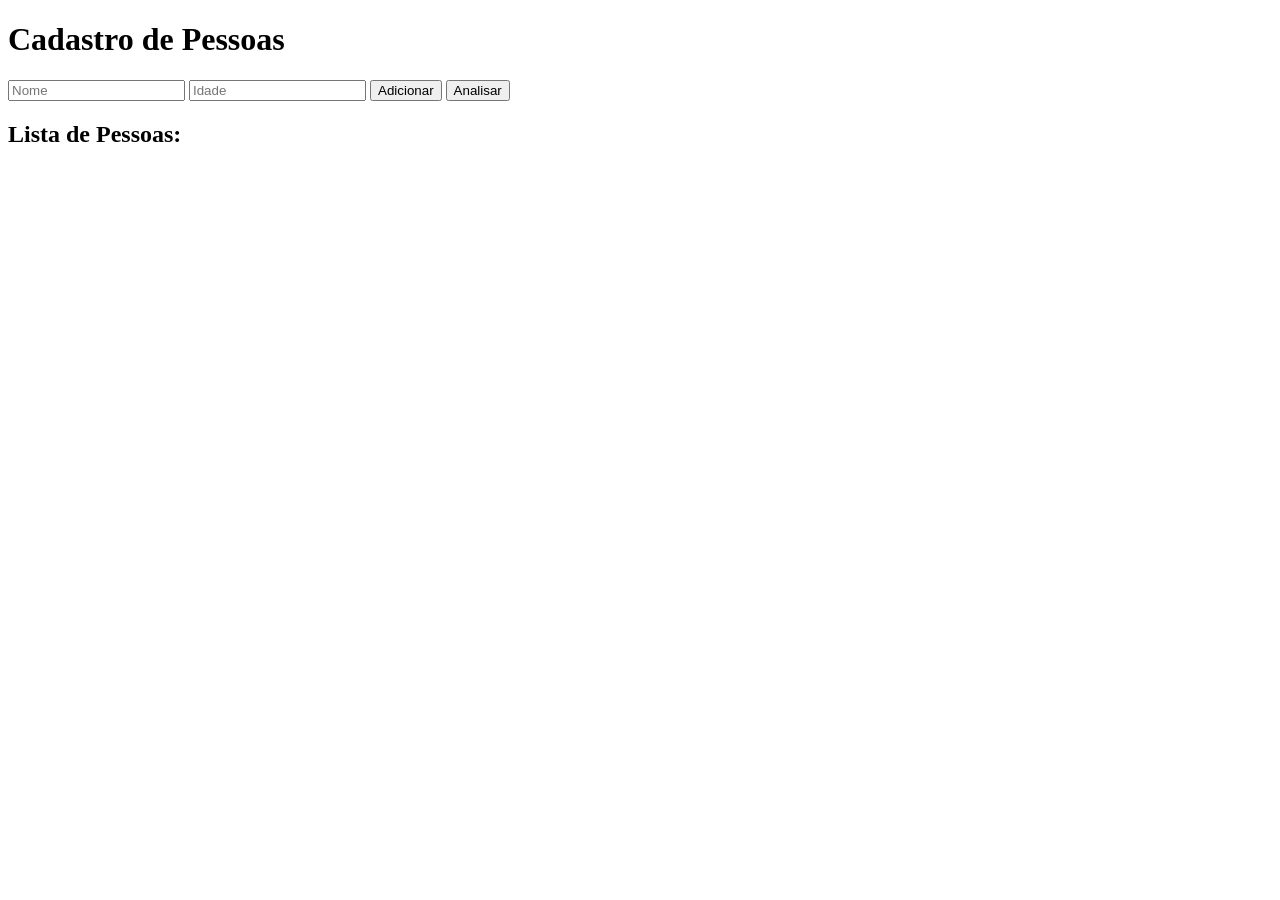
==== javascript.html @ 7a175228 "Add files via upload" ====
<!DOCTYPE html>
<html>
<head>
    <title>Sistema de Cadastro</title>
</head>
<body>

<h1>Cadastro de Pessoas</h1>

<input type="text" id="nome" placeholder="Nome">
<input type="number" id="idade" placeholder="Idade">

<button onclick="adicionar()">Adicionar</button>
<button onclick="analisar1()">Analisar</button>

<h2>Lista de Pessoas:</h2>
<ul id="lista"></ul>

<h2 id="resultado"></h2>

<script src="script.js"></script>

</body>
</html>
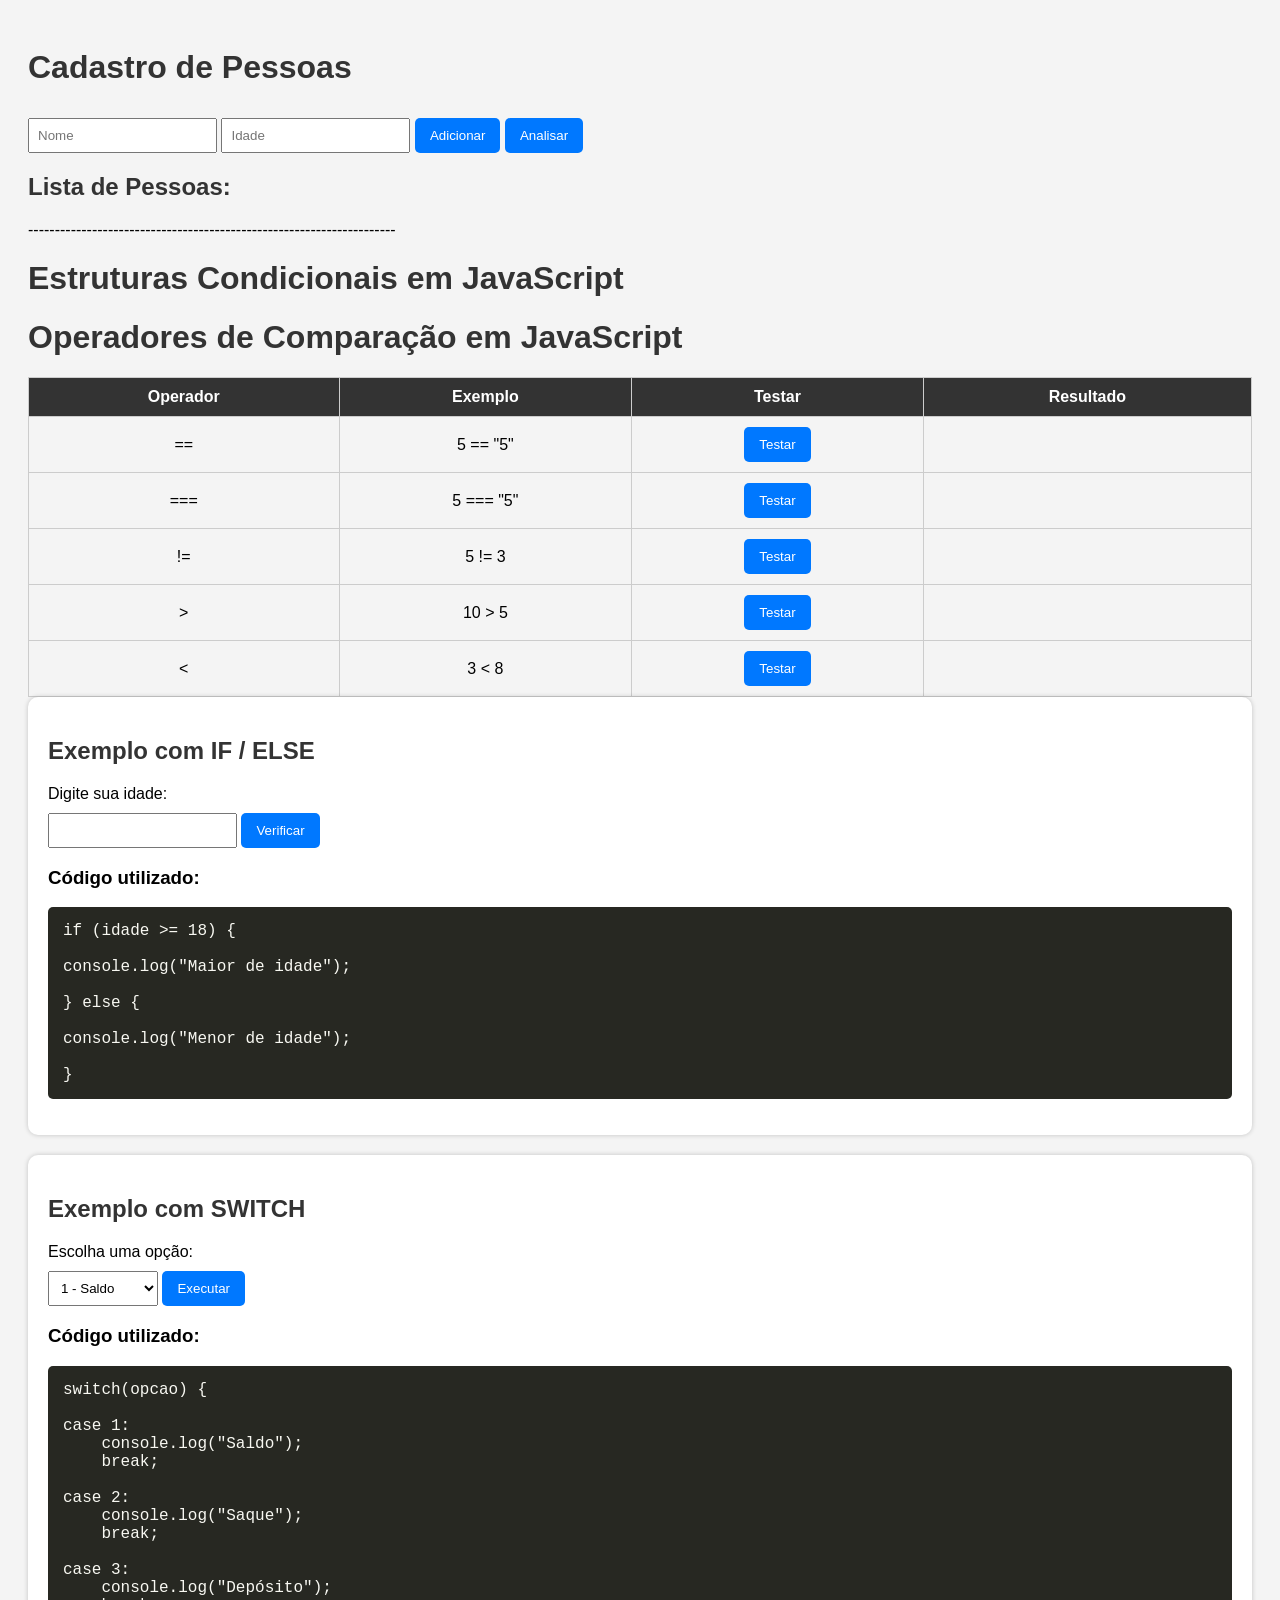
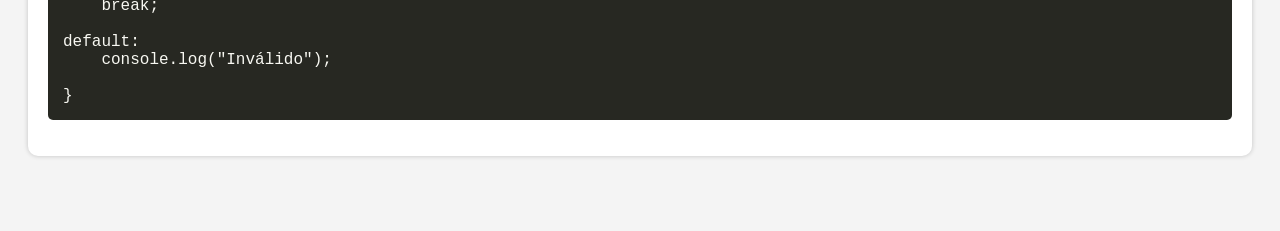
==== commit ef34f2e6: "Add files via upload" ====
--- a/javascript.html
+++ b/javascript.html
@@ -1,24 +1,179 @@
 <!DOCTYPE html>
 <html>
+
 <head>
     <title>Sistema de Cadastro</title>
+    <link rel="stylesheet" href="javascript-css.css">
 </head>
+
 <body>
 
-<h1>Cadastro de Pessoas</h1>
 
-<input type="text" id="nome" placeholder="Nome">
-<input type="number" id="idade" placeholder="Idade">
+    <h1>Cadastro de Pessoas</h1>
 
-<button onclick="adicionar()">Adicionar</button>
-<button onclick="analisar1()">Analisar</button>
+    <input type="text" id="nome" placeholder="Nome">
+    <input type="number" id="idade" placeholder="Idade">
 
-<h2>Lista de Pessoas:</h2>
-<ul id="lista"></ul>
+    <button onclick="adicionar()">Adicionar</button>
+    <button onclick="analisar1()">Analisar</button>
 
-<h2 id="resultado"></h2>
+    <h2>Lista de Pessoas:</h2>
+    <ul id="lista"></ul>
 
-<script src="script.js"></script>
+    <h2 id="resultado"></h2>
+
+
+    <p>---------------------------------------------------------------------</p>
+    <h1>Estruturas Condicionais em JavaScript</h1>
+
+    <!-- TABELA DE COMPARAÇÃO -->
+
+    <h1>Operadores de Comparação em JavaScript</h1>
+
+    <table>
+        <tr>
+            <th>Operador</th>
+            <th>Exemplo</th>
+            <th>Testar</th>
+            <th>Resultado</th>
+        </tr>
+
+        <tr>
+            <td>==</td>
+            <td>5 == "5"</td>
+            <td>
+                <button onclick='testar(5 == "5", "r1")'>
+                    Testar
+                </button>
+            </td>
+            <td id="r1" class="resultado"></td>
+        </tr>
+
+        <tr>
+            <td>===</td>
+            <td>5 === "5"</td>
+            <td>
+                <button onclick='testar(5 === "5", "r2")'>
+                    Testar
+                </button>
+            </td>
+            <td id="r2" class="resultado"></td>
+        </tr>
+
+        <tr>
+            <td>!=</td>
+            <td>5 != 3</td>
+            <td>
+                <button onclick='testar(5 != 3, "r3")'>
+                    Testar
+                </button>
+            </td>
+            <td id="r3" class="resultado"></td>
+        </tr>
+
+        <tr>
+            <td>></td>
+            <td>10 > 5</td>
+            <td>
+                <button onclick='testar(10 > 5, "r4")'>
+                    Testar
+                </button>
+            </td>
+            <td id="r4" class="resultado"></td>
+        </tr>
+
+        <tr>
+            <td>&lt;</td>
+            <td>3 < 8</td>
+            <td>
+                <button onclick='testar(3 < 8, "r5")'>
+                    Testar
+                </button>
+            </td>
+            <td id="r5" class="resultado"></td>
+        </tr>
+    </table>
+
+    <!-- EXEMPLO IF / ELSE -->
+
+    <div class="bloco">
+
+        <h2>Exemplo com IF / ELSE</h2>
+
+        <label>Digite sua idade:</label>
+        <br>
+        <input type="number" id="idadeTeste">
+        <button onclick="verificarIdade()">
+            Verificar
+        </button>
+        <p id="resultadoIf"></p>
+        <h3>Código utilizado:</h3>
+
+        <pre>
+if (idade >= 18) {
+
+console.log("Maior de idade");
+
+} else {
+
+console.log("Menor de idade");
+
+}
+</pre>
+
+    </div>
+
+    <!-- EXEMPLO SWITCH -->
+
+    <div class="bloco">
+
+        <h2>Exemplo com SWITCH</h2>
+
+        <label>Escolha uma opção:</label>
+
+        <br>
+
+        <select id="opcao">
+
+            <option value="1">1 - Saldo</option>
+            <option value="2">2 - Saque</option>
+            <option value="3">3 - Depósito</option>
+
+        </select>
+
+        <button onclick="menuBanco()">
+            Executar
+        </button>
+
+        <p id="resultadoSwitch"></p>
+
+        <h3>Código utilizado:</h3>
+
+        <pre>
+switch(opcao) {
+
+case 1:
+    console.log("Saldo");
+    break;
+
+case 2:
+    console.log("Saque");
+    break;
+
+case 3:
+    console.log("Depósito");
+    break;
+
+default:
+    console.log("Inválido");
+
+}
+</pre>
+
+    </div>
+
+    <script src="script.js"></script>
 
 </body>
+
 </html>
--- a/javascript-css.css
+++ b/javascript-css.css
@@ -0,0 +1,67 @@
+body {
+    font-family: Arial, Helvetica, sans-serif;
+    background-color: #f4f4f4;
+    padding: 20px;
+}
+
+h1, h2 {
+    color: #333;
+}
+
+.bloco {
+    background-color: white;
+    padding: 20px;
+    margin-bottom: 20px;
+    border-radius: 10px;
+    box-shadow: 0px 0px 5px rgba(0,0,0,0.2);
+}
+
+table {
+    width: 100%;
+    border-collapse: collapse;
+}
+
+table th, table td {
+    border: 1px solid #ccc;
+    padding: 10px;
+    text-align: center;
+}
+
+table th {
+    background-color: #333;
+    color: white;
+}
+
+button {
+    padding: 10px 15px;
+    border: none;
+    background-color: #0078ff;
+    color: white;
+    border-radius: 5px;
+    cursor: pointer;
+}
+
+button:hover {
+    background-color: #005fd1;
+}
+
+#resultadoIf,
+#resultadoSwitch {
+    margin-top: 15px;
+    font-weight: bold;
+    color: darkblue;
+}
+
+input, select {
+    padding: 8px;
+    margin-top: 10px;
+}
+
+pre {
+    background-color: #272822;
+    color: #f8f8f2;
+    padding: 15px;
+    overflow-x: auto;
+    border-radius: 5px;
+    font-size: large;
+}
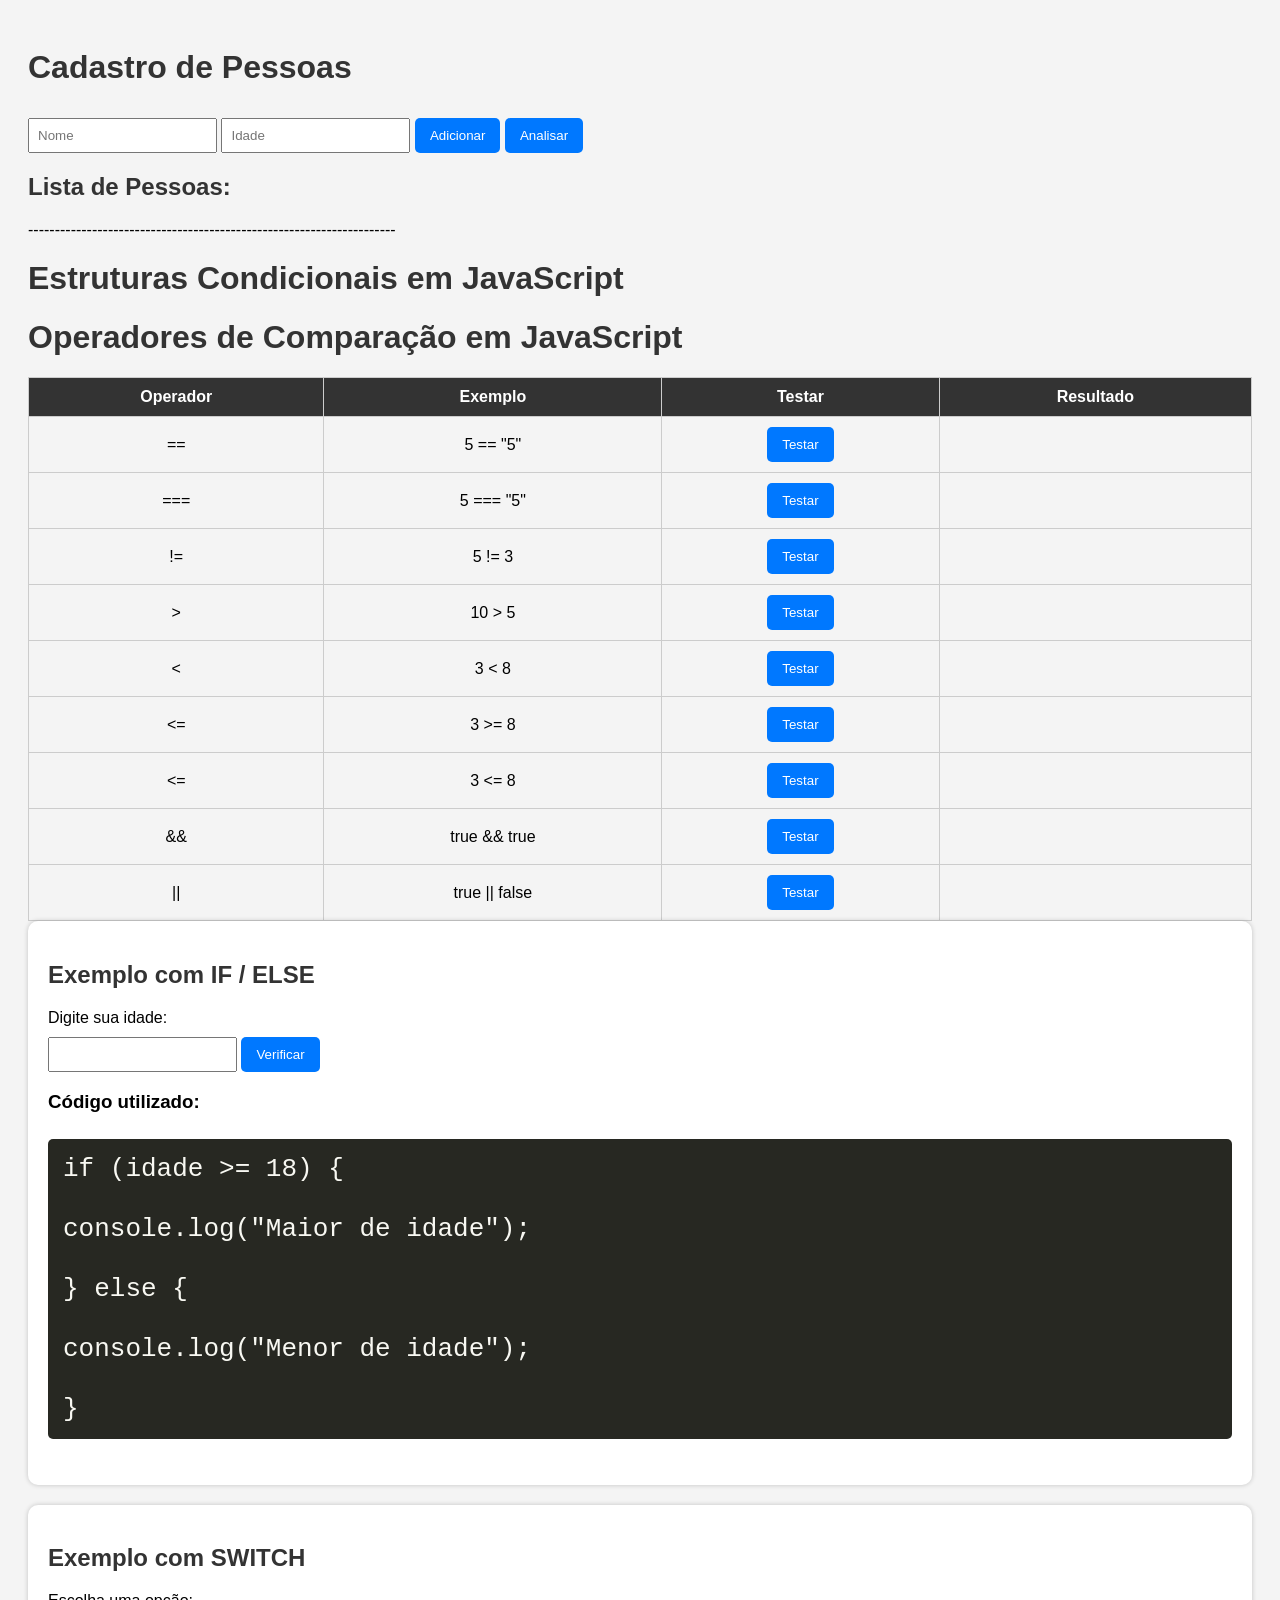
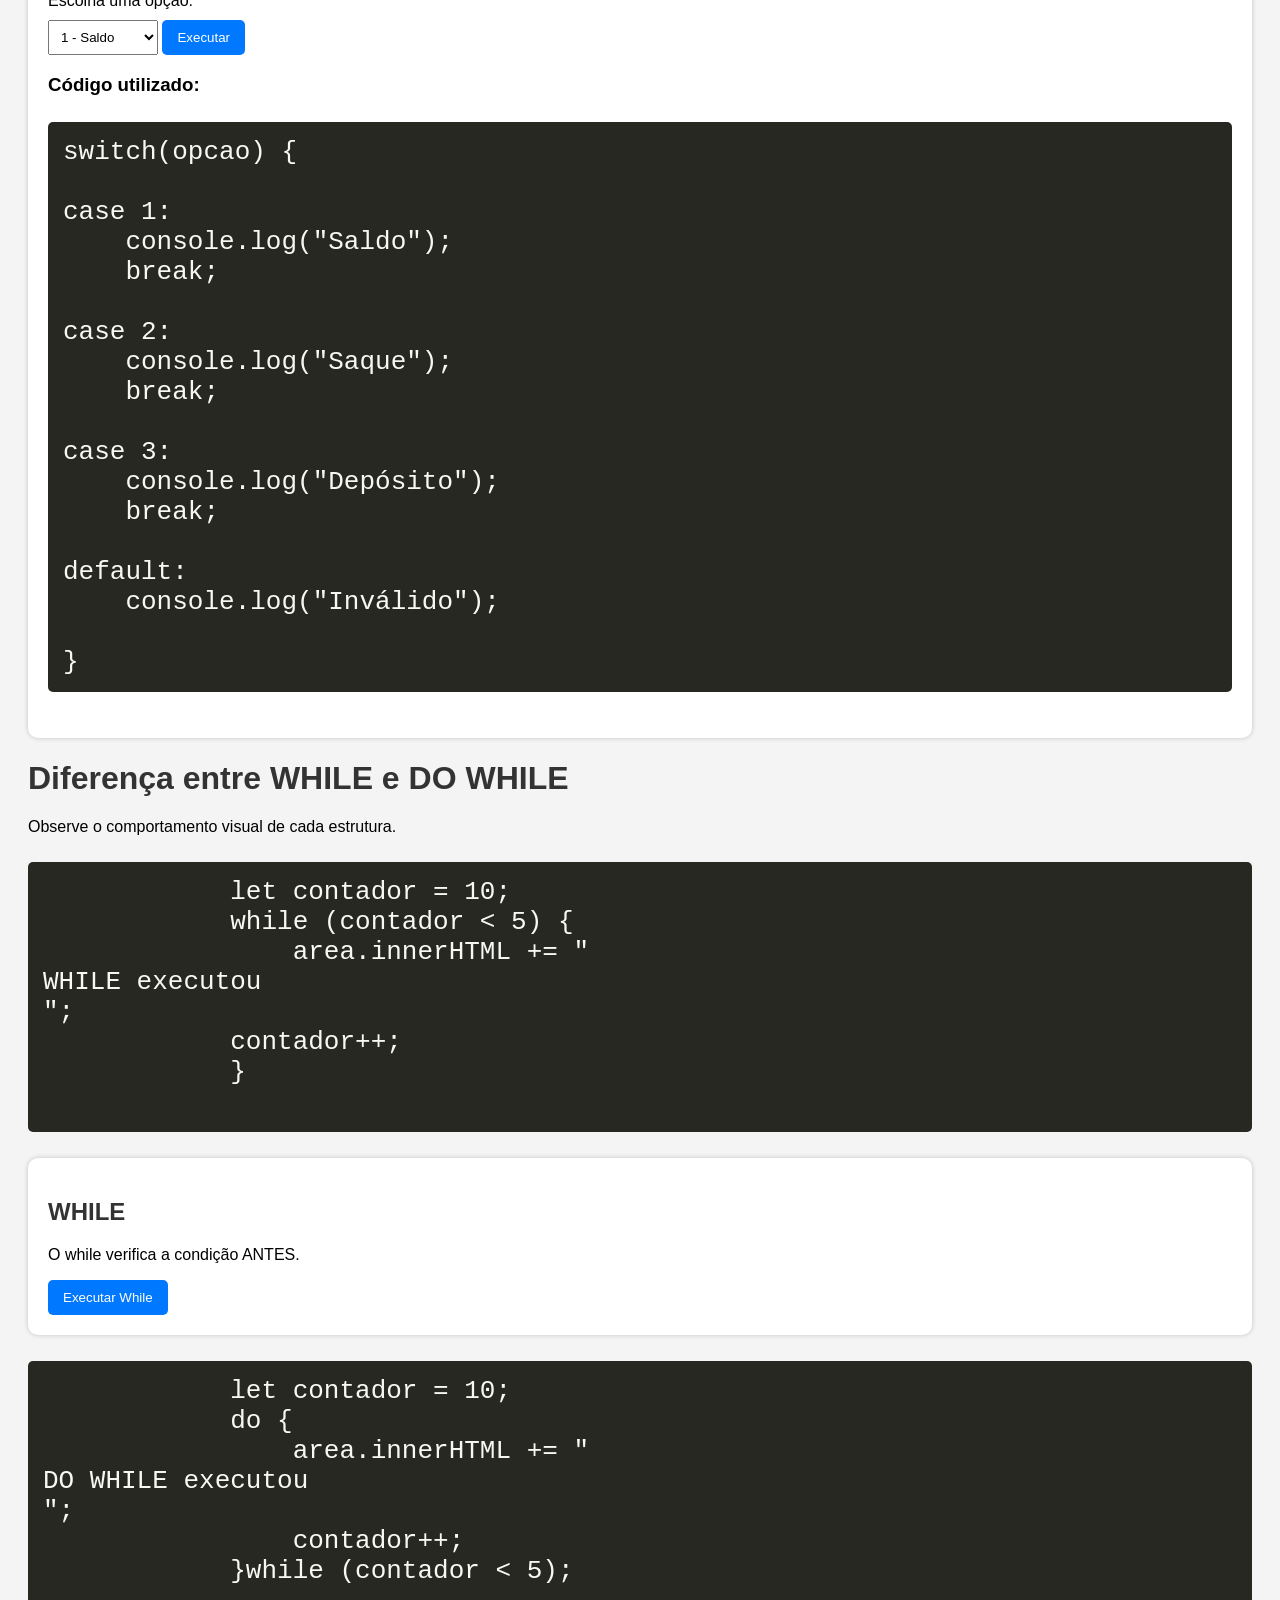
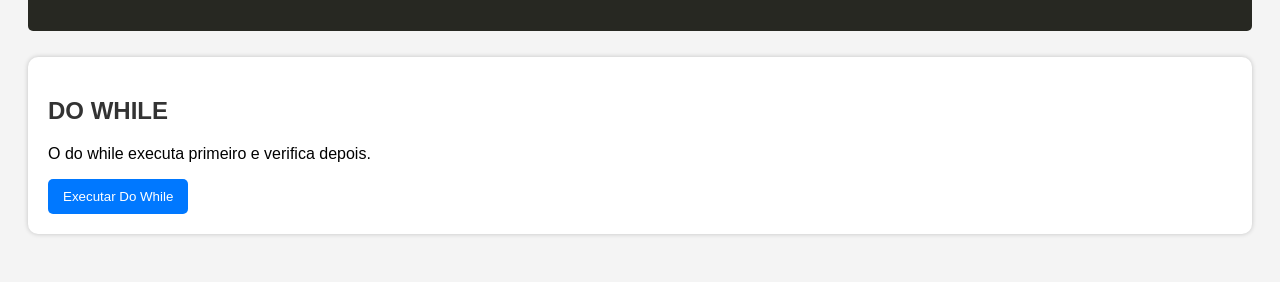
==== commit b2a37207: "Add files via upload" ====
--- a/javascript.html
+++ b/javascript.html
@@ -91,6 +91,50 @@
                 </button>
             </td>
             <td id="r5" class="resultado"></td>
+        </tr>
+
+        <tr>
+            <td>&lt;=</td>
+            <td>3 >= 8</td>
+            <td>
+                <button onclick='testar(3 >= 8, "r6")'>
+                    Testar
+                </button>
+            </td>
+            <td id="r6" class="resultado"></td>
+        </tr>
+
+        <tr>
+            <td>&lt;=</td>
+            <td>3 <= 8</td>
+            <td>
+                <button onclick='testar(3 <= 8, "r7")'>
+                    Testar
+                </button>
+            </td>
+            <td id="r7" class="resultado"></td>
+        </tr>
+
+        <tr>
+            <td> && </td>
+            <td>true && true</td>
+            <td>
+                <button onclick='testar(true && true, "r8")'>
+                    Testar
+                </button>
+            </td>
+            <td id="r8" class="resultado"></td>
+        </tr>
+
+        <tr>
+            <td>||</td>
+            <td>true || false</td>
+            <td>
+                <button onclick='testar(true || false, "r9")'>
+                    Testar
+                </button>
+            </td>
+            <td id="r9" class="resultado"></td>
         </tr>
     </table>
 
@@ -172,6 +216,72 @@
 
     </div>
 
+    <h1>Diferença entre WHILE e DO WHILE</h1>
+
+    <p>
+        Observe o comportamento visual de cada estrutura.
+    </p>
+
+    <div class="container">
+
+        <!-- WHILE -->
+        <pre>
+            let contador = 10;
+            while (contador < 5) {
+                area.innerHTML += "<div class='caixa'>WHILE executou</div>";
+            contador++; 
+            }
+        </pre>
+
+        <div class="bloco">
+
+            <h2>WHILE</h2>
+
+            <p>
+                O while verifica a condição ANTES.
+            </p>
+
+            <button onclick="executarWhile()">
+                Executar While
+            </button>
+
+            <div id="whileResultado" class="resultado"></div>
+
+        </div>
+
+        <!-- DO WHILE -->
+
+        <pre>
+            let contador = 10;
+            do {
+                area.innerHTML += "<div class='caixa'>DO WHILE executou</div>";
+                contador++;
+            }while (contador < 5);
+        </pre>
+
+        <div class="bloco">
+
+            <h2>DO WHILE</h2>
+
+            <p>
+                O do while executa primeiro e verifica depois.
+            </p>
+
+            <button onclick="executarDoWhile()">
+                Executar Do While
+            </button>
+
+            <div id="doWhileResultado" class="resultado"></div>
+
+        </div>
+
+    </div>
+
+
+
+
+
+
     <script src="script.js"></script>
 
 </body>
--- a/javascript-css.css
+++ b/javascript-css.css
@@ -4,7 +4,8 @@
     padding: 20px;
 }
 
-h1, h2 {
+h1,
+h2 {
     color: #333;
 }
 
@@ -13,7 +14,7 @@
     padding: 20px;
     margin-bottom: 20px;
     border-radius: 10px;
-    box-shadow: 0px 0px 5px rgba(0,0,0,0.2);
+    box-shadow: 0px 0px 5px rgba(0, 0, 0, 0.2);
 }
 
 table {
@@ -21,7 +22,8 @@
     border-collapse: collapse;
 }
 
-table th, table td {
+table th,
+table td {
     border: 1px solid #ccc;
     padding: 10px;
     text-align: center;
@@ -52,7 +54,8 @@
     color: darkblue;
 }
 
-input, select {
+input,
+select {
     padding: 8px;
     margin-top: 10px;
 }
@@ -63,5 +66,5 @@
     padding: 15px;
     overflow-x: auto;
     border-radius: 5px;
-    font-size: large;
-}
+    font-size: xx-large;
+}
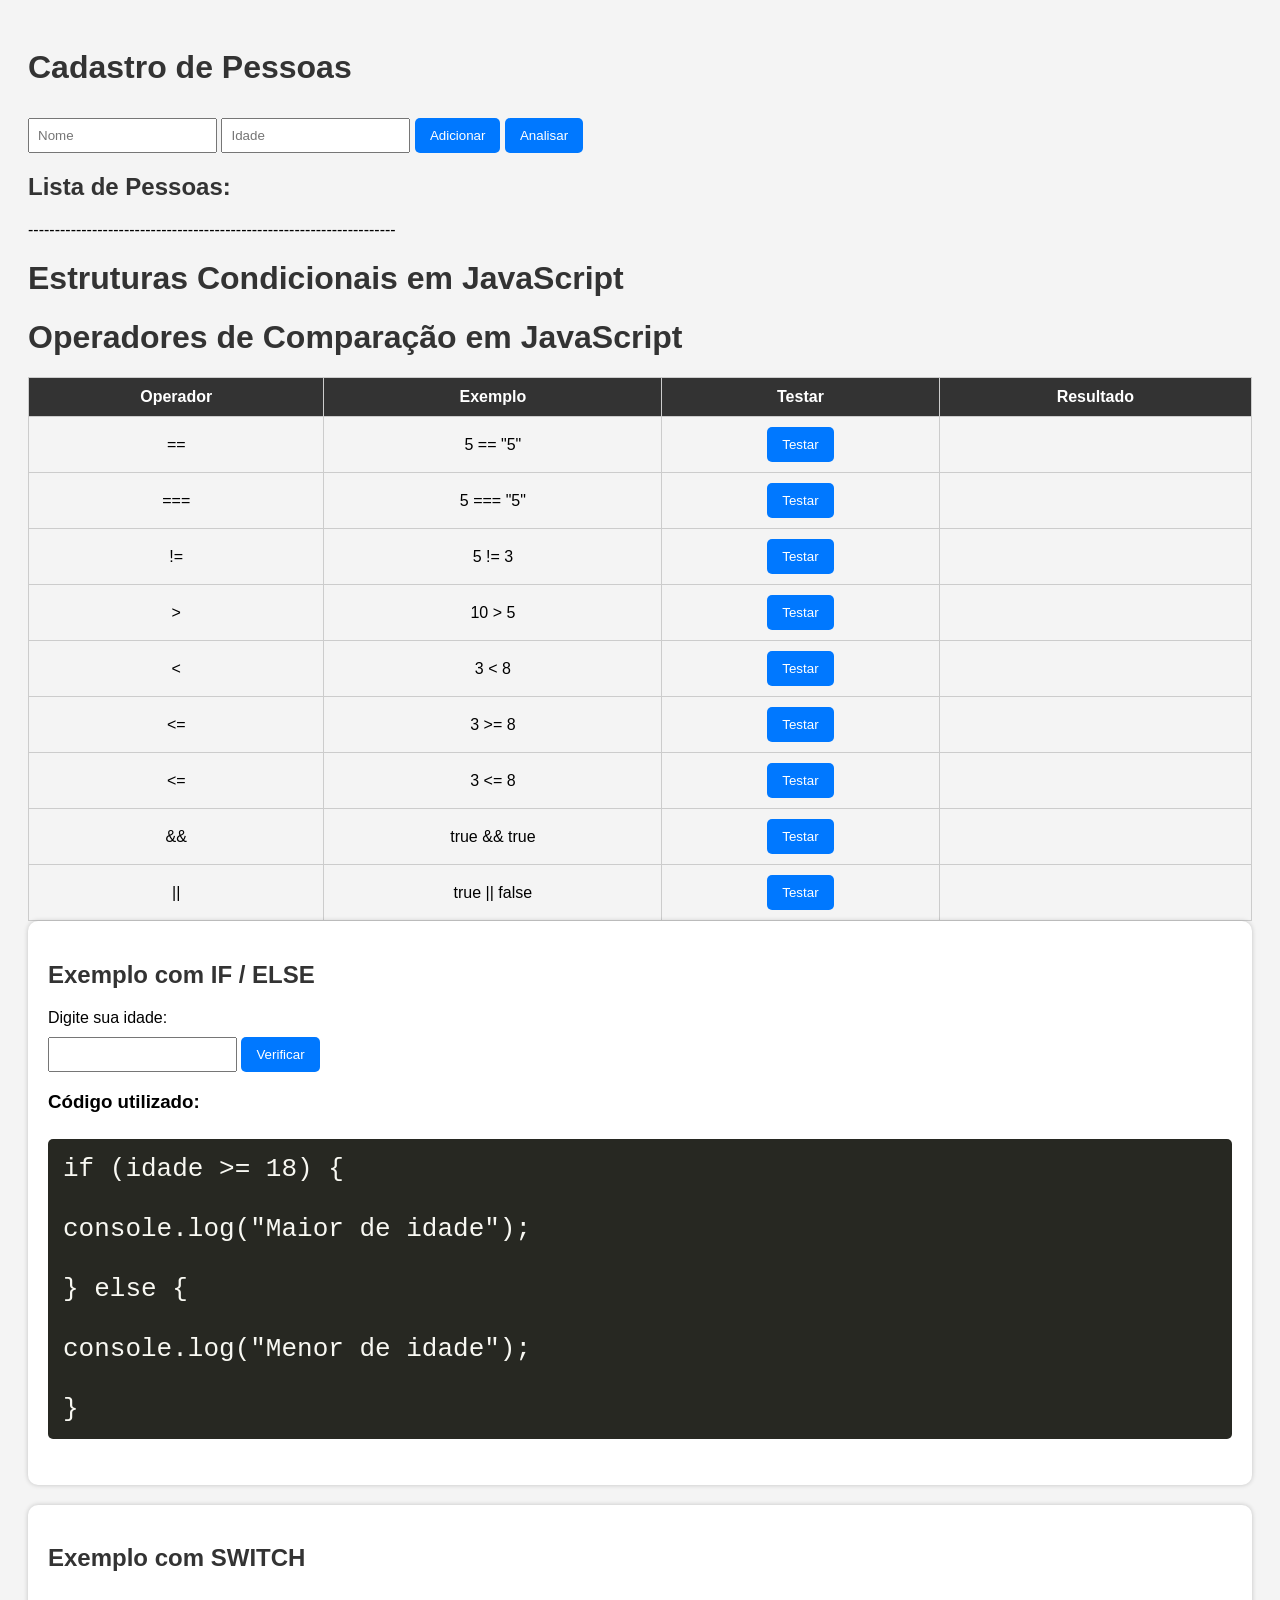
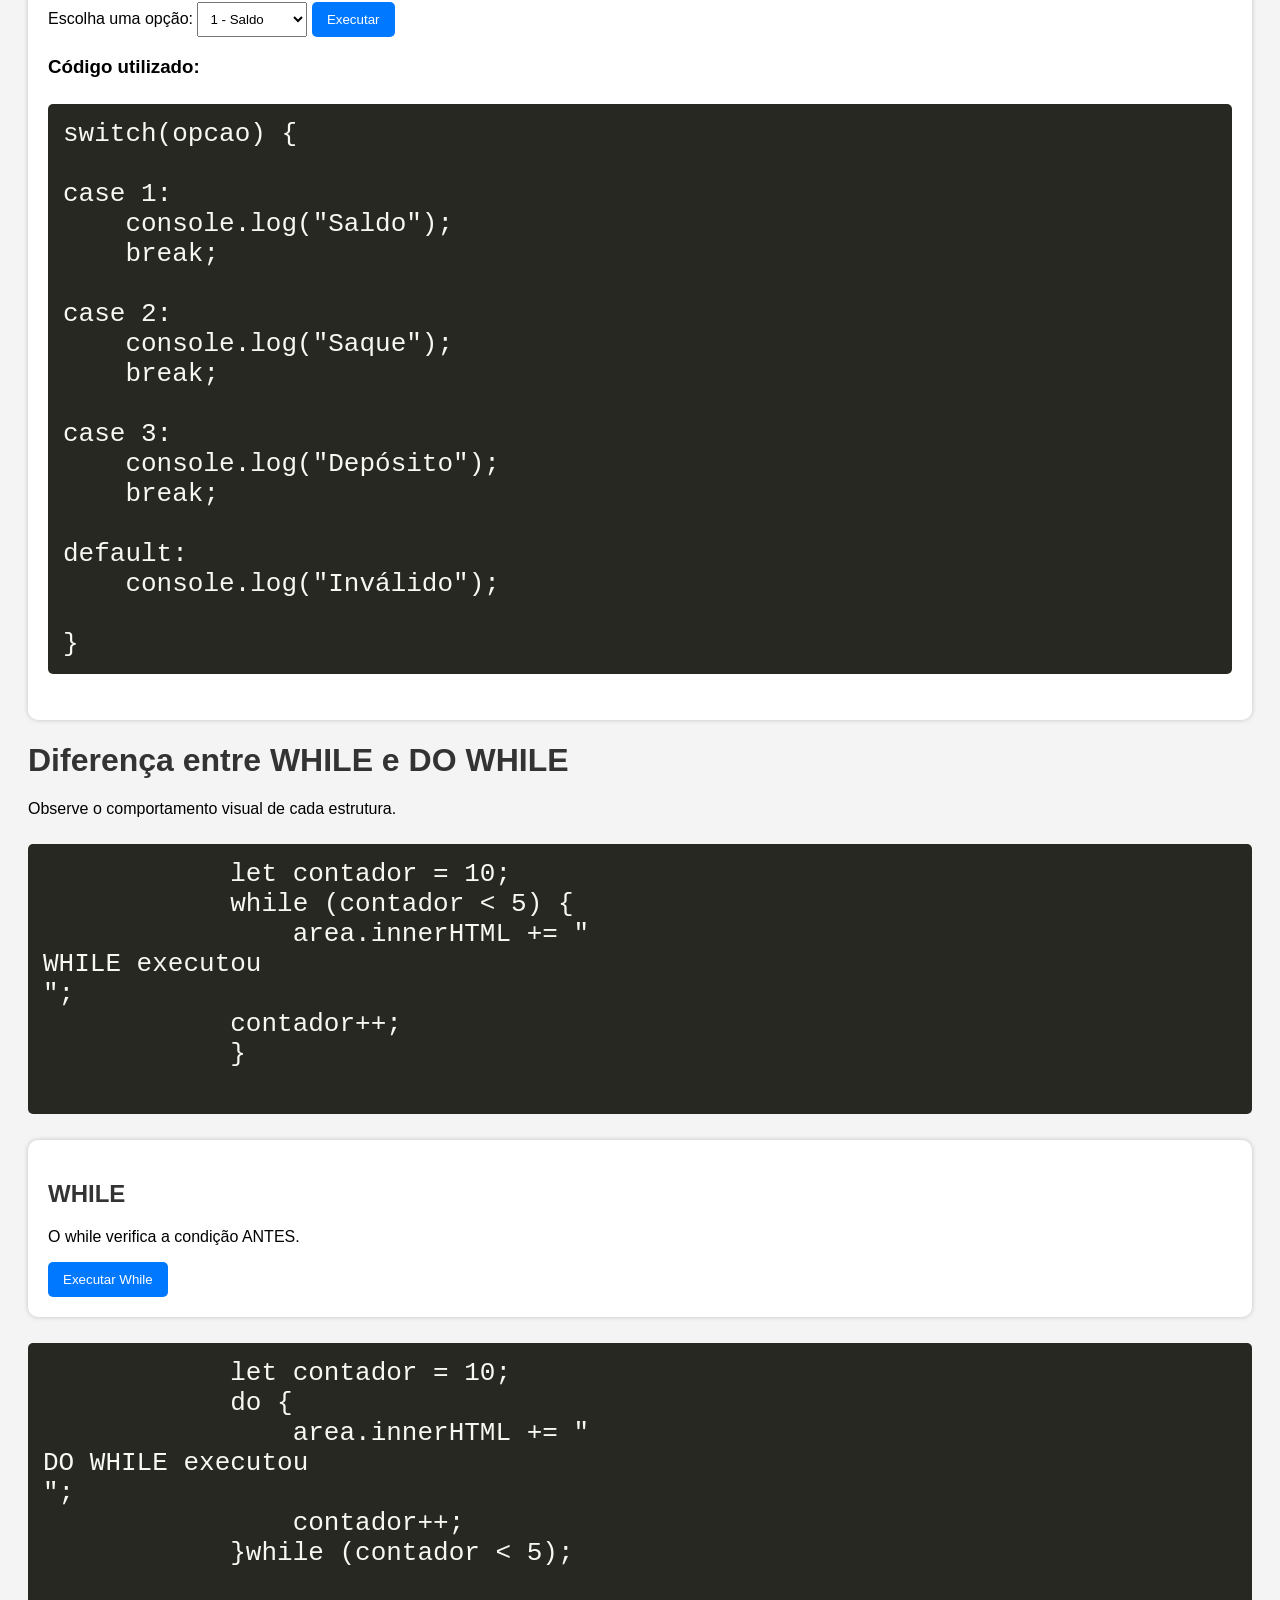
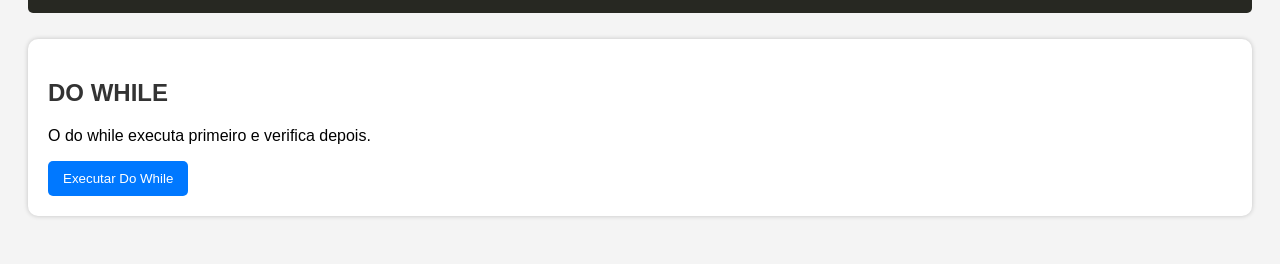
==== commit 91e714ed: "Listener" ====
--- a/javascript.html
+++ b/javascript.html
@@ -174,9 +174,7 @@
         <h2>Exemplo com SWITCH</h2>
 
         <label>Escolha uma opção:</label>
-
-        <br>
-
+        <!--<br>-->
         <select id="opcao">
 
             <option value="1">1 - Saldo</option>
@@ -185,7 +183,7 @@
 
         </select>
 
-        <button onclick="menuBanco()">
+        <button id="menuBancoButton">
             Executar
         </button>
 
@@ -241,7 +239,7 @@
                 O while verifica a condição ANTES.
             </p>
 
-            <button onclick="executarWhile()">
+            <button id="whileButton">
                 Executar While
             </button>
 
@@ -267,7 +265,7 @@
                 O do while executa primeiro e verifica depois.
             </p>
 
-            <button onclick="executarDoWhile()">
+            <button id="doWhileButtom">
                 Executar Do While
             </button>
 
